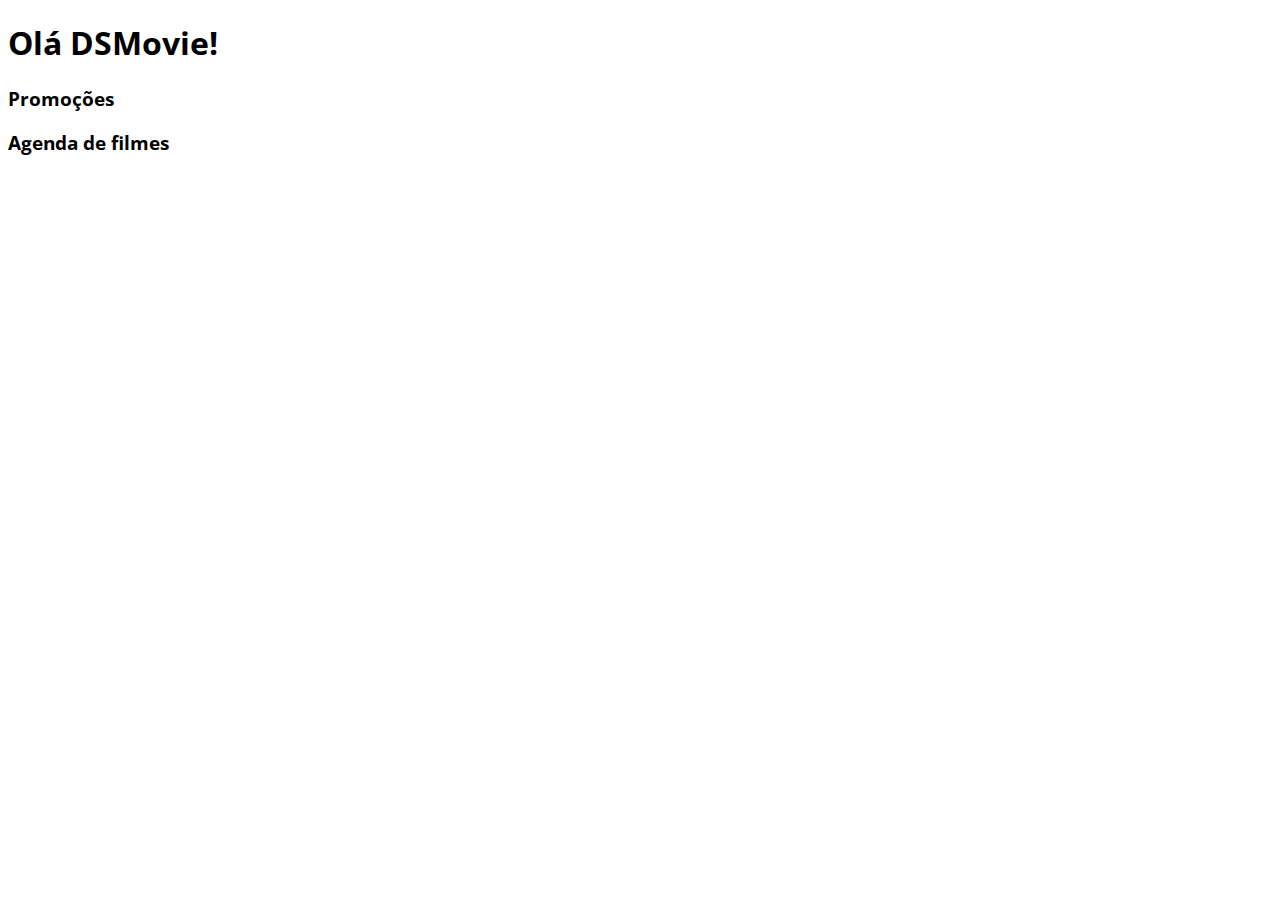
==== index.html @ 682304c0 "Google Fonts" ====
<!DOCTYPE html>
<html lang="en">
<head>
    <meta charset="UTF-8">
    <meta http-equiv="X-UA-Compatible" content="IE=edge">
    <meta name="viewport" content="width=device-width, initial-scale=1.0">
    <title>DSMovie</title>

    <link href="https://cdn.jsdelivr.net/npm/bootstrap@5.1.3/dist/css/bootstrap.min.css" rel="stylesheet" integrity="sha384-1BmE4kWBq78iYhFldvKuhfTAU6auU8tT94WrHftjDbrCEXSU1oBoqyl2QvZ6jIW3" crossorigin="anonymous">

    <link rel="stylesheet" href="css/styles.css">

</head>
<body>
    <h1>Olá DSMovie!</h1>
    <h3>Promoções</h3>
    <h3>Agenda de filmes</h3>
</body>
</html>
---- css/styles.css ----
@import url('https://fonts.googleapis.com/css2?family=Open+Sans:wght@300;400;700&display=swap');

*{
    font-family: 'Open Sans', sans-serif;
}
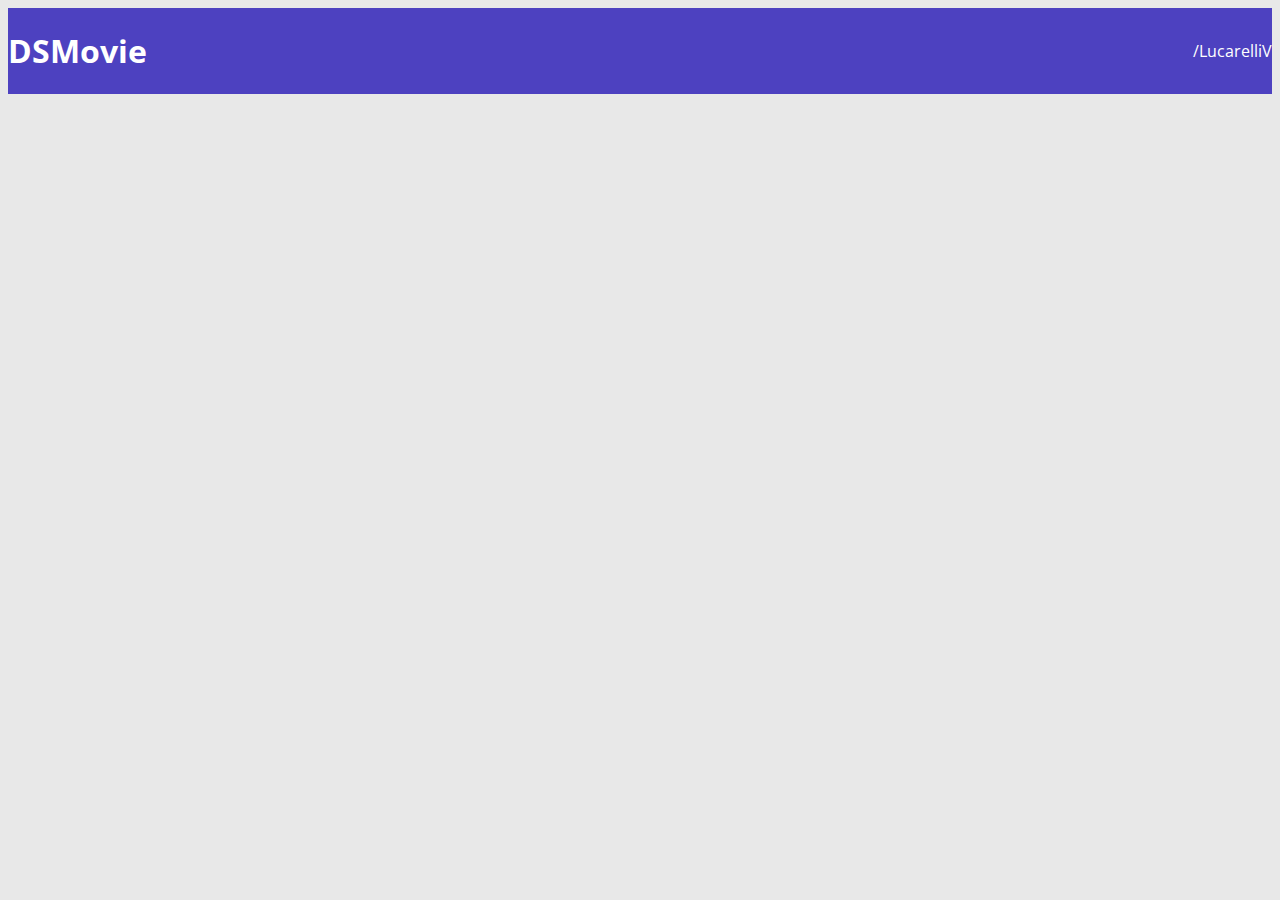
==== commit b7f5a0a2: "Barra superior PARTE 1" ====
--- a/index.html
+++ b/index.html
@@ -12,8 +12,12 @@
 
 </head>
 <body>
-    <h1>Olá DSMovie!</h1>
-    <h3>Promoções</h3>
-    <h3>Agenda de filmes</h3>
+    <header>
+       <nav class="container">
+           <h1>DSMovie</h1>
+           <a href="https://github.com/LucarelliV">/LucarelliV</a>
+       </nav>
+    </header>
+
 </body>
 </html>--- a/css/styles.css
+++ b/css/styles.css
@@ -1,5 +1,26 @@
 @import url('https://fonts.googleapis.com/css2?family=Open+Sans:wght@300;400;700&display=swap');
 
 *{
+    box-sizing: border-box;
     font-family: 'Open Sans', sans-serif;
 }
+
+html, body{
+    background-color: #e8e8e8;
+}
+
+header {
+    background-color: #4d41c0;
+    color: white;
+}
+
+nav{
+    display: flex;
+    align-items: center;
+    justify-content: space-between;
+}
+
+a, a:hover {
+    text-decoration: none;
+    color: unset;
+}
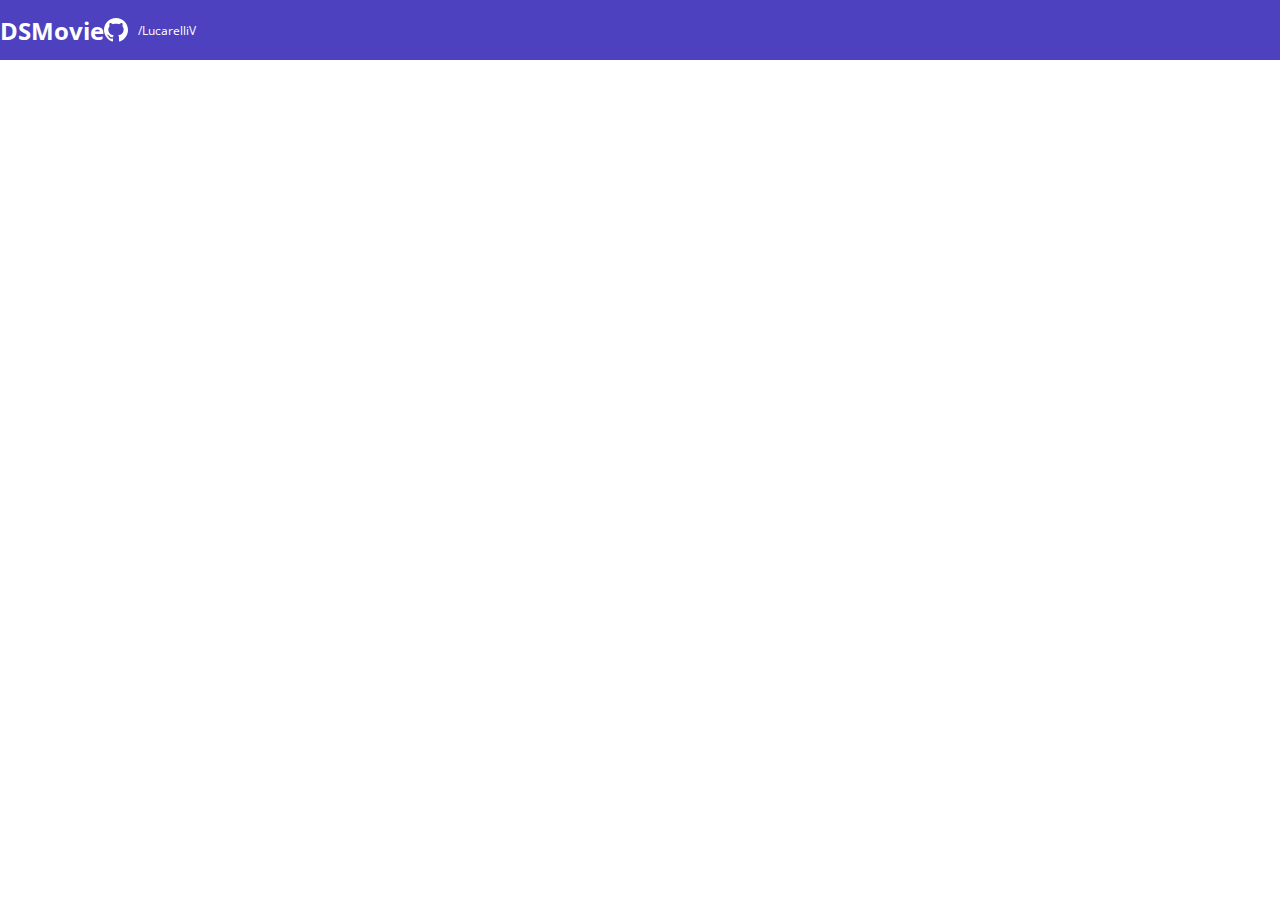
==== commit 9fcd6ffb: "Barra superior PARTE 2" ====
--- a/index.html
+++ b/index.html
@@ -1,23 +1,29 @@
 <!DOCTYPE html>
 <html lang="en">
+
 <head>
     <meta charset="UTF-8">
     <meta http-equiv="X-UA-Compatible" content="IE=edge">
     <meta name="viewport" content="width=device-width, initial-scale=1.0">
     <title>DSMovie</title>
 
-    <link href="https://cdn.jsdelivr.net/npm/bootstrap@5.1.3/dist/css/bootstrap.min.css" rel="stylesheet" integrity="sha384-1BmE4kWBq78iYhFldvKuhfTAU6auU8tT94WrHftjDbrCEXSU1oBoqyl2QvZ6jIW3" crossorigin="anonymous">
+    <link href="https://cdn.jsdelivr.net/npm/bootstrap@5.1.3/dist/css/bootstrap.min.css" rel="stylesheet"
+        integrity="sha384-1BmE4kWBq78iYhFldvKuhfTAU6auU8tT94WrHftjDbrCEXSU1oBoqyl2QvZ6jIW3" crossorigin="anonymous">
 
     <link rel="stylesheet" href="css/styles.css">
 
 </head>
+
 <body>
     <header>
-       <nav class="container">
-           <h1>DSMovie</h1>
-           <a href="https://github.com/LucarelliV">/LucarelliV</a>
-       </nav>
+        <nav class="container">
+            <h1>DSMovie</h1>
+            <div class="dsmovie-contact-container">
+                <img src="img/github.svg" alt="Github">
+                <a href="https://github.com/LucarelliV">/LucarelliV</a>
+            </div>
+        </nav>
     </header>
+</body>
 
-</body>
 </html>--- a/css/styles.css
+++ b/css/styles.css
@@ -1,17 +1,31 @@
 @import url('https://fonts.googleapis.com/css2?family=Open+Sans:wght@300;400;700&display=swap');
 
+:root {
+    --bg-gray: #e8e8e;
+    --color-primary: #4d41c0;
+    --white: #fff;
+}
+
 *{
+    margin: 0;
     box-sizing: border-box;
     font-family: 'Open Sans', sans-serif;
 }
 
+h1, h2, h3, h3, h5, h6 {
+    margin: 0;
+}
+
 html, body{
-    background-color: #e8e8e8;
+    background-color: var(--bg-gray);
 }
 
 header {
-    background-color: #4d41c0;
-    color: white;
+    background-color: var(--color-primary);
+    color: var(--white);
+    height: 60px;
+    display: flex;
+    align-items: center;
 }
 
 nav{
@@ -20,7 +34,26 @@
     justify-content: space-between;
 }
 
+nav h1 {
+    font-size: 24px;
+    font-weight: 700 ;
+}
+
+nav a{
+    font-size: 12px;
+    font-weight: 400;
+}
+
 a, a:hover {
     text-decoration: none;
     color: unset;
 }
+
+.dsmovie-contact-container{
+    display: flex;
+    align-items: center;
+}
+
+.dsmovie-contact-container img{
+    margin-right: 10px;
+}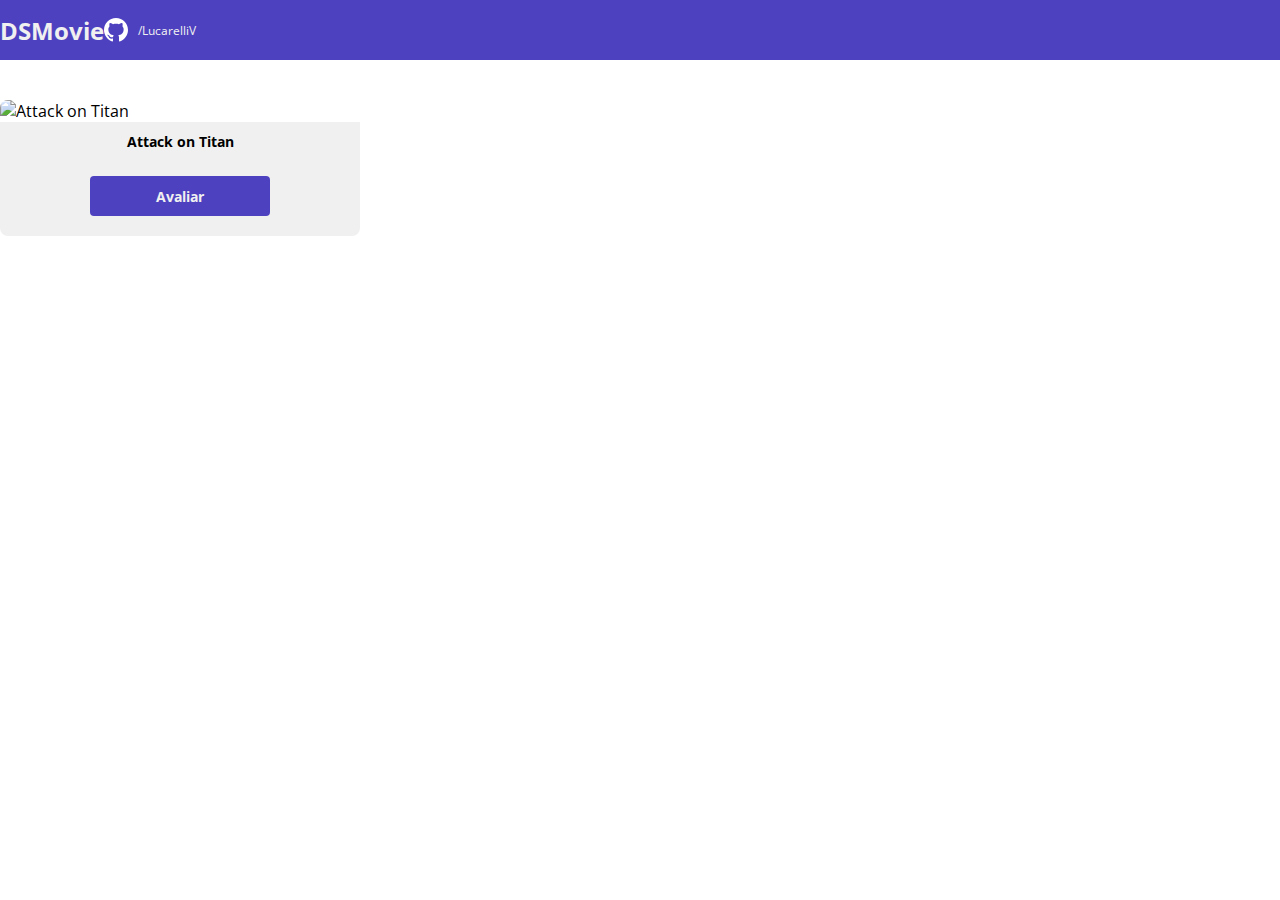
==== commit 2994a33e: "Card de filme" ====
--- a/index.html
+++ b/index.html
@@ -24,6 +24,22 @@
             </div>
         </nav>
     </header>
+
+    <main>
+        <section id="dsmovie-card-list" class="container">
+
+            <div class="dsmovie-card">
+                <img src="https://www.themoviedb.org/t/p/w220_and_h330_face/oLUJWN657dN4IqqT7IWkbTGv5TN.jpg" alt="Attack on Titan">
+                <div class="dsmovie-card-description">
+                    <h3>Attack on Titan</h3>
+                    <a class="dsmovie-btn" href="form.html">Avaliar</a>
+                </div>
+            </div>
+
+        </section>
+
+    </main>
+
 </body>
 
-</html>+</html>
--- a/css/styles.css
+++ b/css/styles.css
@@ -2,8 +2,9 @@
 
 :root {
     --bg-gray: #e8e8e;
+    --text-gray: #4a4a4a;
     --color-primary: #4d41c0;
-    --white: #fff;
+    --white: rgb(240, 240, 240);
 }
 
 *{
@@ -56,4 +57,45 @@
 
 .dsmovie-contact-container img{
     margin-right: 10px;
+}
+
+#dsmovie-card-list{
+    padding: 40px 0;
+}
+
+.dsmovie-card{
+    width: 360px;
+}
+
+.dsmovie-card img{
+    width: 100%;
+    border-radius: 8px 8px 0 0;
+}
+
+.dsmovie-card-description{
+    background-color: var(--white);
+    padding: 10px 0 20px 0;
+    display: flex;
+    flex-direction: column;
+    align-items: center;
+    border-radius: 0 0 8px 8px;
+} 
+
+.dsmovie-card-description h3{
+    font-size: 14px;
+    font-weight: 700;
+    margin-bottom: 25px;
+}
+
+.dsmovie-btn, .dsmovie-btn:hover{
+    width: 180px;
+    height: 40px;
+    background-color: var(--color-primary);
+    color: var(--white);
+    font-size: 14px;
+    font-weight: 700;
+    display: flex;
+    align-items: center;
+    justify-content: center;
+    border-radius: 4px;
 }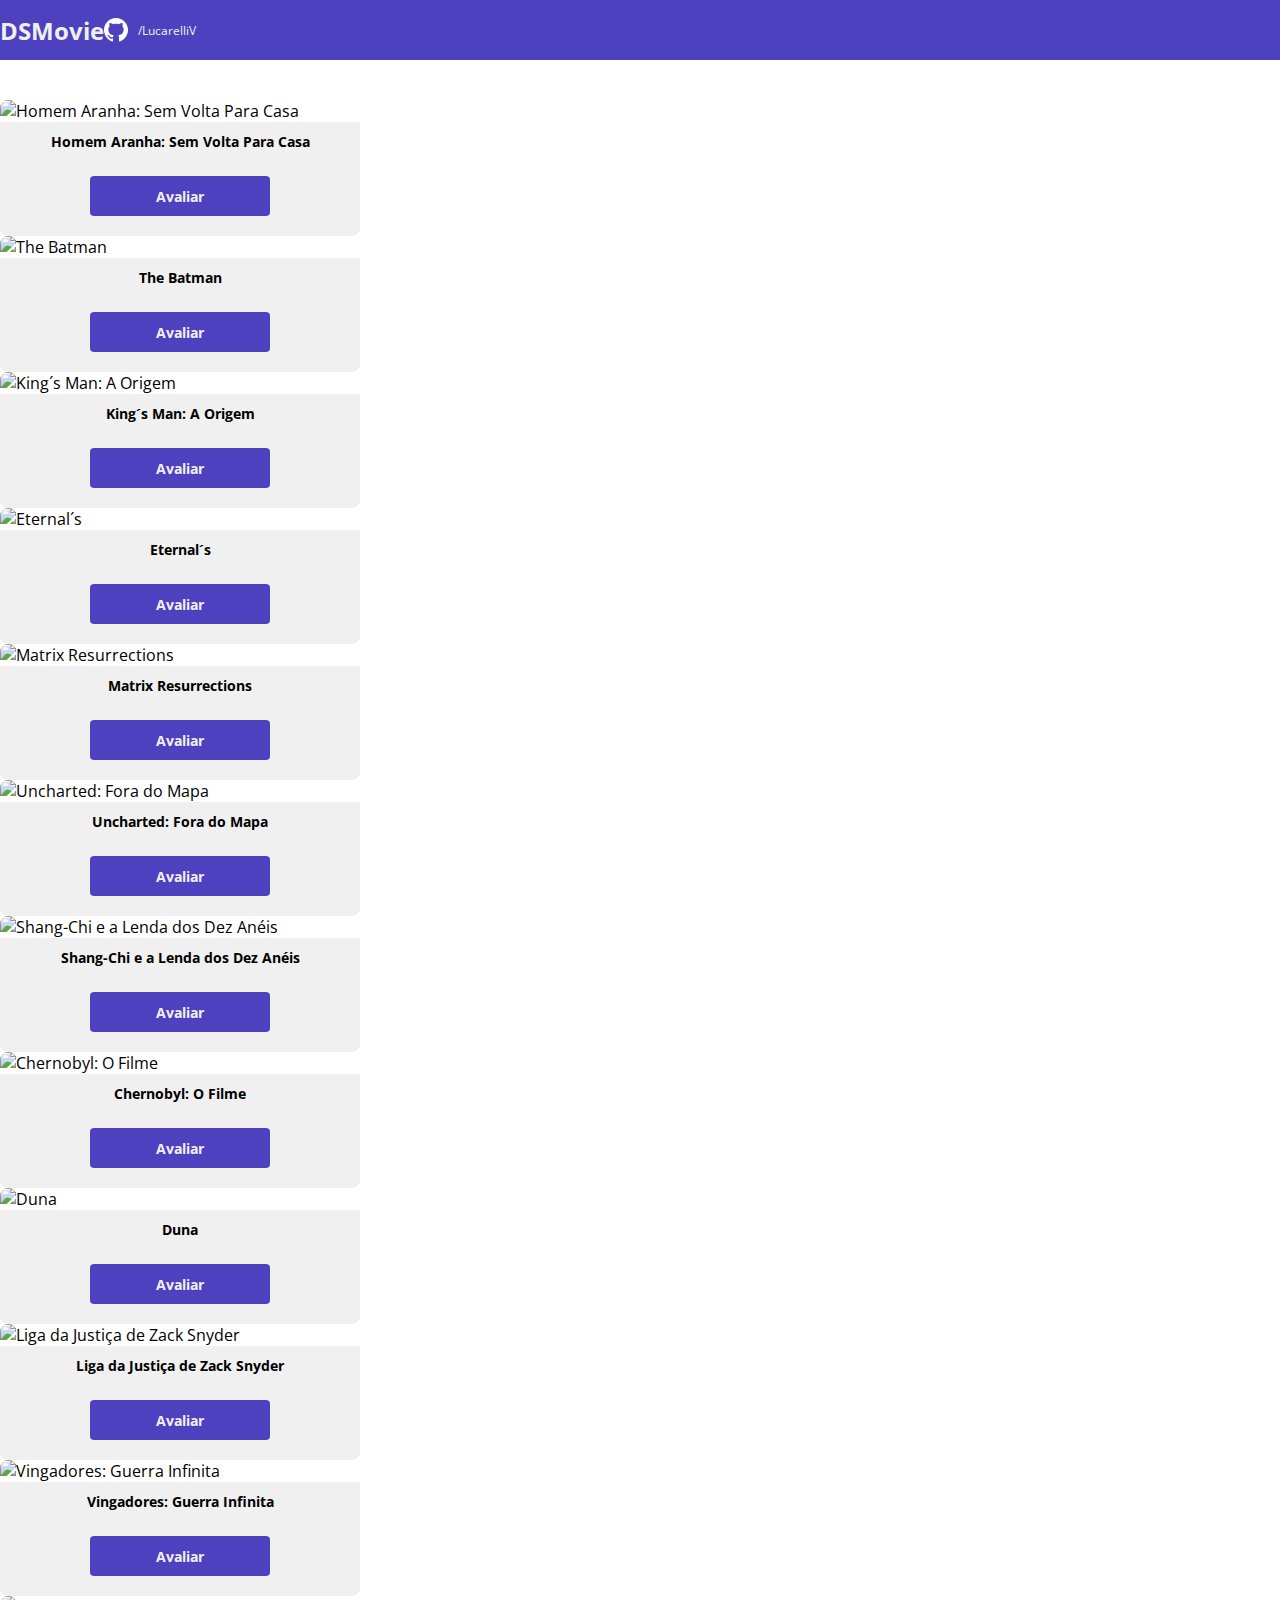
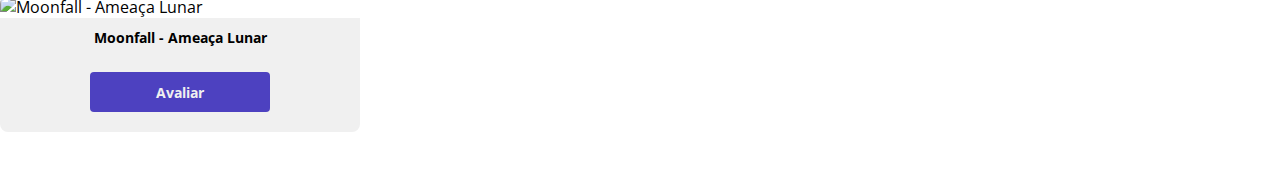
==== commit c795bd61: "Listagem de Cards" ====
--- a/index.html
+++ b/index.html
@@ -28,13 +28,142 @@
     <main>
         <section id="dsmovie-card-list" class="container">
 
-            <div class="dsmovie-card">
-                <img src="https://www.themoviedb.org/t/p/w220_and_h330_face/oLUJWN657dN4IqqT7IWkbTGv5TN.jpg" alt="Attack on Titan">
-                <div class="dsmovie-card-description">
-                    <h3>Attack on Titan</h3>
-                    <a class="dsmovie-btn" href="form.html">Avaliar</a>
+            <div class="row">
+
+                <div class="col-sm-6 col-lg-4 col-xl-3 mb-3">
+                    <div class="dsmovie-card">
+                        <img src="https://www.themoviedb.org/t/p/w300_and_h450_bestv2/fVzXp3NwovUlLe7fvoRynCmBPNc.jpg"
+                            alt="Homem Aranha: Sem Volta Para Casa">
+                        <div class="dsmovie-card-description">
+                            <h3>Homem Aranha: Sem Volta Para Casa</h3>
+                            <a class="dsmovie-btn" href="form.html">Avaliar</a>
+                        </div>
+                    </div>
+                </div>
+
+                <div class="col-sm-6 col-lg-4 col-xl-3 mb-3">
+                    <div class="dsmovie-card">
+                        <img src="https://www.themoviedb.org/t/p/w300_and_h450_bestv2/cKNxg77ll8caX3LulREep4C24Vx.jpg"
+                            alt="The Batman">
+                        <div class="dsmovie-card-description">
+                            <h3>The Batman</h3>
+                            <a class="dsmovie-btn" href="form.html">Avaliar</a>
+                        </div>
+                    </div>
+                </div>
+
+                <div class="col-sm-6 col-lg-4 col-xl-3 mb-3">
+                    <div class="dsmovie-card">
+                        <img src="https://www.themoviedb.org/t/p/w300_and_h450_bestv2/pVL9AyKKLfUwrYD6jhdsI15gBQ7.jpg"
+                            alt="King´s Man: A Origem">
+                        <div class="dsmovie-card-description">
+                            <h3>King´s Man: A Origem</h3>
+                            <a class="dsmovie-btn" href="form.html">Avaliar</a>
+                        </div>
+                    </div>
+                </div>
+
+                <div class="col-sm-6 col-lg-4 col-xl-3 mb-3">
+                    <div class="dsmovie-card">
+                        <img src="https://www.themoviedb.org/t/p/w300_and_h450_bestv2/mzezdUZEnpiUIlxpdyLO1R08Lqm.jpg"
+                            alt="Eternal´s">
+                        <div class="dsmovie-card-description">
+                            <h3>Eternal´s</h3>
+                            <a class="dsmovie-btn" href="form.html">Avaliar</a>
+                        </div>
+                    </div>
+                </div>
+
+                <div class="col-sm-6 col-lg-4 col-xl-3 mb-3">
+                    <div class="dsmovie-card">
+                        <img src="https://www.themoviedb.org/t/p/w300_and_h450_bestv2/9DT4WVqZqBEI9Kub18gZ3m1D89m.jpg"
+                            alt="Matrix Resurrections">
+                        <div class="dsmovie-card-description">
+                            <h3>Matrix Resurrections</h3>
+                            <a class="dsmovie-btn" href="form.html">Avaliar</a>
+                        </div>
+                    </div>
+                </div>
+
+                <div class="col-sm-6 col-lg-4 col-xl-3 mb-3">
+                    <div class="dsmovie-card">
+                        <img src="https://www.themoviedb.org/t/p/w300_and_h450_bestv2/tBrbDkZSiWbCEOpIV8GaDcPFDet.jpg"
+                            alt="Uncharted: Fora do Mapa">
+                        <div class="dsmovie-card-description">
+                            <h3>Uncharted: Fora do Mapa</h3>
+                            <a class="dsmovie-btn" href="form.html">Avaliar</a>
+                        </div>
+                    </div>
+                </div>
+
+                <div class="col-sm-6 col-lg-4 col-xl-3 mb-3">
+                    <div class="dsmovie-card">
+                        <img src="https://www.themoviedb.org/t/p/w300_and_h450_bestv2/ArrOBeio968bUuUOtEpKa1teIh4.jpg"
+                            alt="Shang-Chi e a Lenda dos Dez Anéis">
+                        <div class="dsmovie-card-description">
+                            <h3>Shang-Chi e a Lenda dos Dez Anéis</h3>
+                            <a class="dsmovie-btn" href="form.html">Avaliar</a>
+                        </div>
+                    </div>
+                </div>
+
+                <div class="col-sm-6 col-lg-4 col-xl-3 mb-3">
+                    <div class="dsmovie-card">
+                        <img src="https://www.themoviedb.org/t/p/w300_and_h450_bestv2/bnB2EkaY6HEdzwVkkH7dBHy6HmZ.jpg"
+                            alt="Chernobyl: O Filme">
+                        <div class="dsmovie-card-description">
+                            <h3>Chernobyl: O Filme</h3>
+                            <a class="dsmovie-btn" href="form.html">Avaliar</a>
+                        </div>
+                    </div>
+                </div>
+
+                <div class="col-sm-6 col-lg-4 col-xl-3 mb-3">
+                    <div class="dsmovie-card">
+                        <img src="https://www.themoviedb.org/t/p/w300_and_h450_bestv2/uzERcfV2rSHNhW5eViQiO9hNiA7.jpg"
+                            alt="Duna">
+                        <div class="dsmovie-card-description">
+                            <h3>Duna</h3>
+                            <a class="dsmovie-btn" href="form.html">Avaliar</a>
+                        </div>
+                    </div>
+                </div>
+
+                <div class="col-sm-6 col-lg-4 col-xl-3 mb-3">
+                    <div class="dsmovie-card">
+                        <img src="https://www.themoviedb.org/t/p/w300_and_h450_bestv2/ArWn6gCi61b3b3hclD2L0LOk66k.jpg"
+                            alt="Liga da Justiça de Zack Snyder">
+                        <div class="dsmovie-card-description">
+                            <h3>Liga da Justiça de Zack Snyder</h3>
+                            <a class="dsmovie-btn" href="form.html">Avaliar</a>
+                        </div>
+                    </div>
+                </div>
+
+                <div class="col-sm-6 col-lg-4 col-xl-3 mb-3">
+                    <div class="dsmovie-card">
+                        <img src="https://www.themoviedb.org/t/p/w300_and_h450_bestv2/89QTZmn34iwXYeCpVxhC9UrT8sX.jpg"
+                            alt="Vingadores: Guerra Infinita">
+                        <div class="dsmovie-card-description">
+                            <h3>Vingadores: Guerra Infinita</h3>
+                            <a class="dsmovie-btn" href="form.html">Avaliar</a>
+                        </div>
+                    </div>
+                </div>
+
+                <div class="col-sm-6 col-lg-4 col-xl-3 mb-3">
+                    <div class="dsmovie-card">
+                        <img src="https://www.themoviedb.org/t/p/w300_and_h450_bestv2/odVv1sqVs0KxBXiA8bhIBlPgalx.jpg"
+                            alt="Moonfall - Ameaça Lunar">
+                        <div class="dsmovie-card-description">
+                            <h3>Moonfall - Ameaça Lunar</h3>
+                            <a class="dsmovie-btn" href="form.html">Avaliar</a>
+                        </div>
+                    </div>
                 </div>
             </div>
+
+
 
         </section>
 
@@ -42,4 +171,4 @@
 
 </body>
 
-</html>
+</html>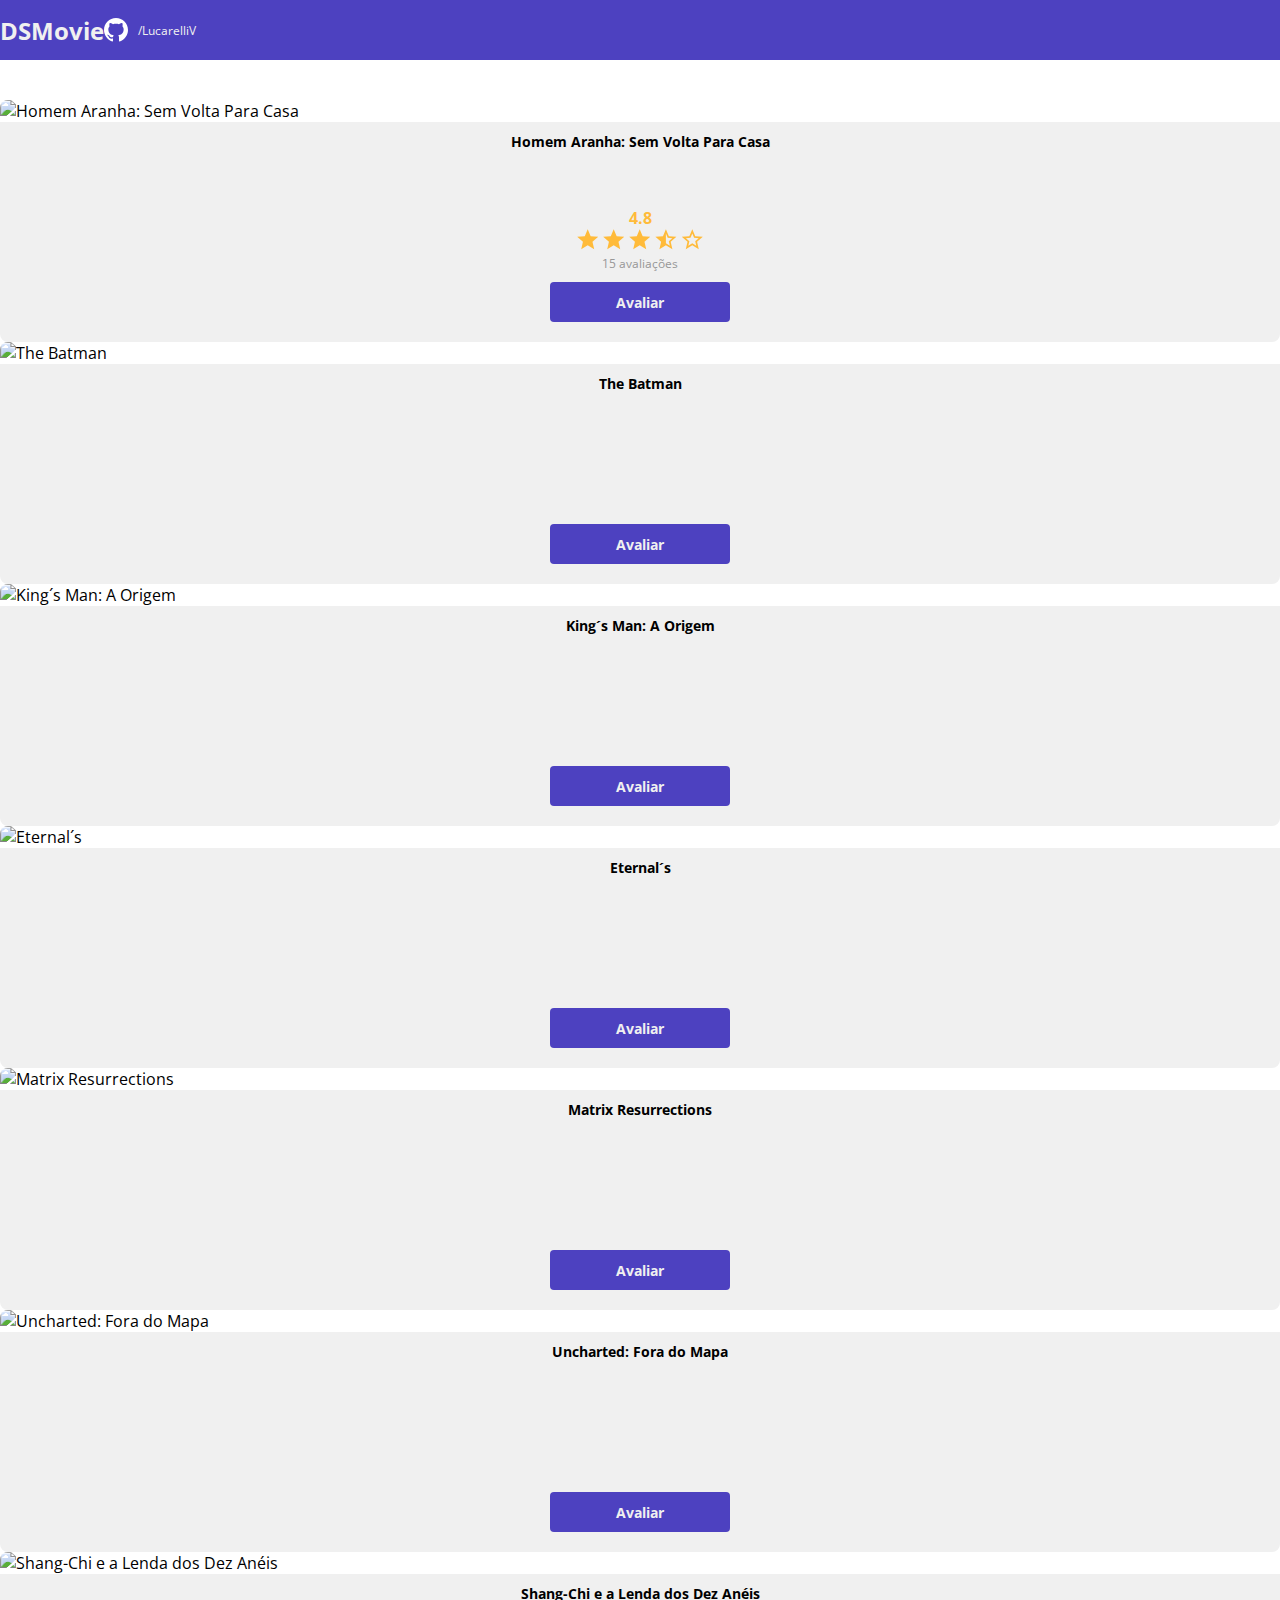
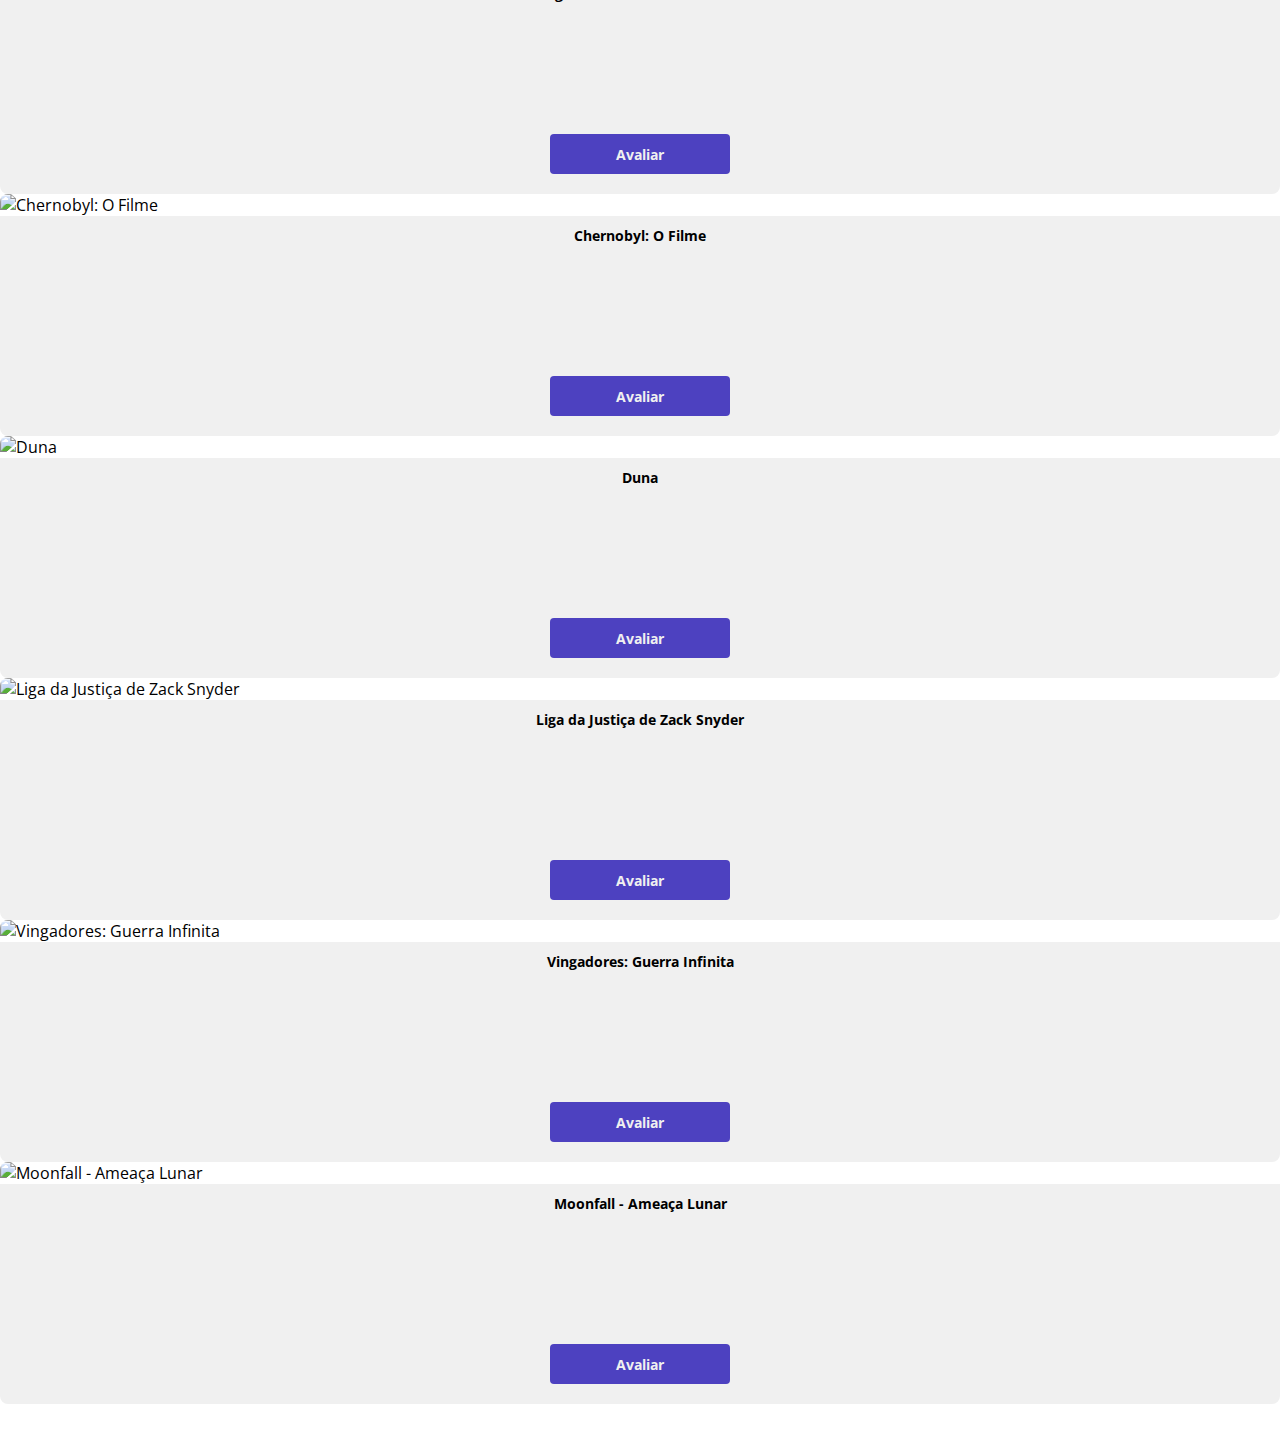
==== commit b286b303: "Avaliação com estrelas" ====
--- a/index.html
+++ b/index.html
@@ -36,7 +36,18 @@
                             alt="Homem Aranha: Sem Volta Para Casa">
                         <div class="dsmovie-card-description">
                             <h3>Homem Aranha: Sem Volta Para Casa</h3>
-                            <a class="dsmovie-btn" href="form.html">Avaliar</a>
+                            <div class="dsmovie-card-description-bottom">
+                                <h4>4.8</h4>
+                                <div>
+                                    <img src="img/star-full.svg" alt="Star">
+                                    <img src="img/star-full.svg" alt="Star">
+                                    <img src="img/star-full.svg" alt="Star">
+                                    <img src="img/star-half.svg" alt="Star">
+                                    <img src="img/star-empty.svg" alt="Star">
+                                </div>
+                                <p>15 avaliações</p>
+                                <a class="dsmovie-btn" href="form.html">Avaliar</a>
+                            </div>
                         </div>
                     </div>
                 </div>
--- a/css/styles.css
+++ b/css/styles.css
@@ -4,7 +4,10 @@
     --bg-gray: #e8e8e;
     --text-gray: #4a4a4a;
     --color-primary: #4d41c0;
-    --white: rgb(240, 240, 240);
+    --white: #f0f0f0;
+    --text-light-gray: #aaa;
+    --star-yellow: #ffbb3a;
+    --text-new-light: #989898
 }
 
 *{
@@ -64,7 +67,7 @@
 }
 
 .dsmovie-card{
-    width: 360px;
+    width: 100%;
 }
 
 .dsmovie-card img{
@@ -74,17 +77,42 @@
 
 .dsmovie-card-description{
     background-color: var(--white);
-    padding: 10px 0 20px 0;
+    padding: 10px 20px 20px 20px;
     display: flex;
     flex-direction: column;
     align-items: center;
+    justify-content: space-between;
     border-radius: 0 0 8px 8px;
+    height: 220px;
 } 
 
 .dsmovie-card-description h3{
     font-size: 14px;
     font-weight: 700;
     margin-bottom: 25px;
+}
+
+.dsmovie-card-description-bottom{
+    display: flex;
+    flex-direction: column;
+    align-items: center;
+}
+
+.dsmovie-card-description-bottom img{
+    width: 22px;
+}
+
+.dsmovie-card-description-bottom h4{
+    font-size: 16px;
+    font-weight: 700;
+    color: var(--star-yellow);
+}
+
+.dsmovie-card-description-bottom p{
+    font-size: 12px;
+    font-weight: 400;
+    color: var(--text-new-light);
+    margin-bottom: 10px;
 }
 
 .dsmovie-btn, .dsmovie-btn:hover{
@@ -98,4 +126,46 @@
     align-items: center;
     justify-content: center;
     border-radius: 4px;
+    border: 0;
+}
+
+.dsmovie-form-container{
+    padding: 40px 0;
+    max-width: 480px;
+}
+
+.dsmovie-form-description{
+    background-color: var(--white);
+    padding: 20px;
+    display: flex;
+    flex-direction: column;
+    align-items: center;
+    border-radius: 0 0 8px 8px;
+}
+
+.dsmovie-form{
+    width: 100%;
+}
+
+.dsmovie-form-description h3{
+    font-size: 13px;
+    font-weight: 700;
+    margin-bottom: 20px;
+}
+
+.dsmovie-form-group{
+    margin-bottom: 20px;
+}
+
+.dsmovie-form-group label{
+    font-size: 12px;
+    color: var(--text-light-gray);
+}
+
+.dsmovie-form-btn-container{
+    height: 100px;
+    display: flex;
+    flex-direction: column;
+    align-items: center;
+    justify-content: space-between;
 }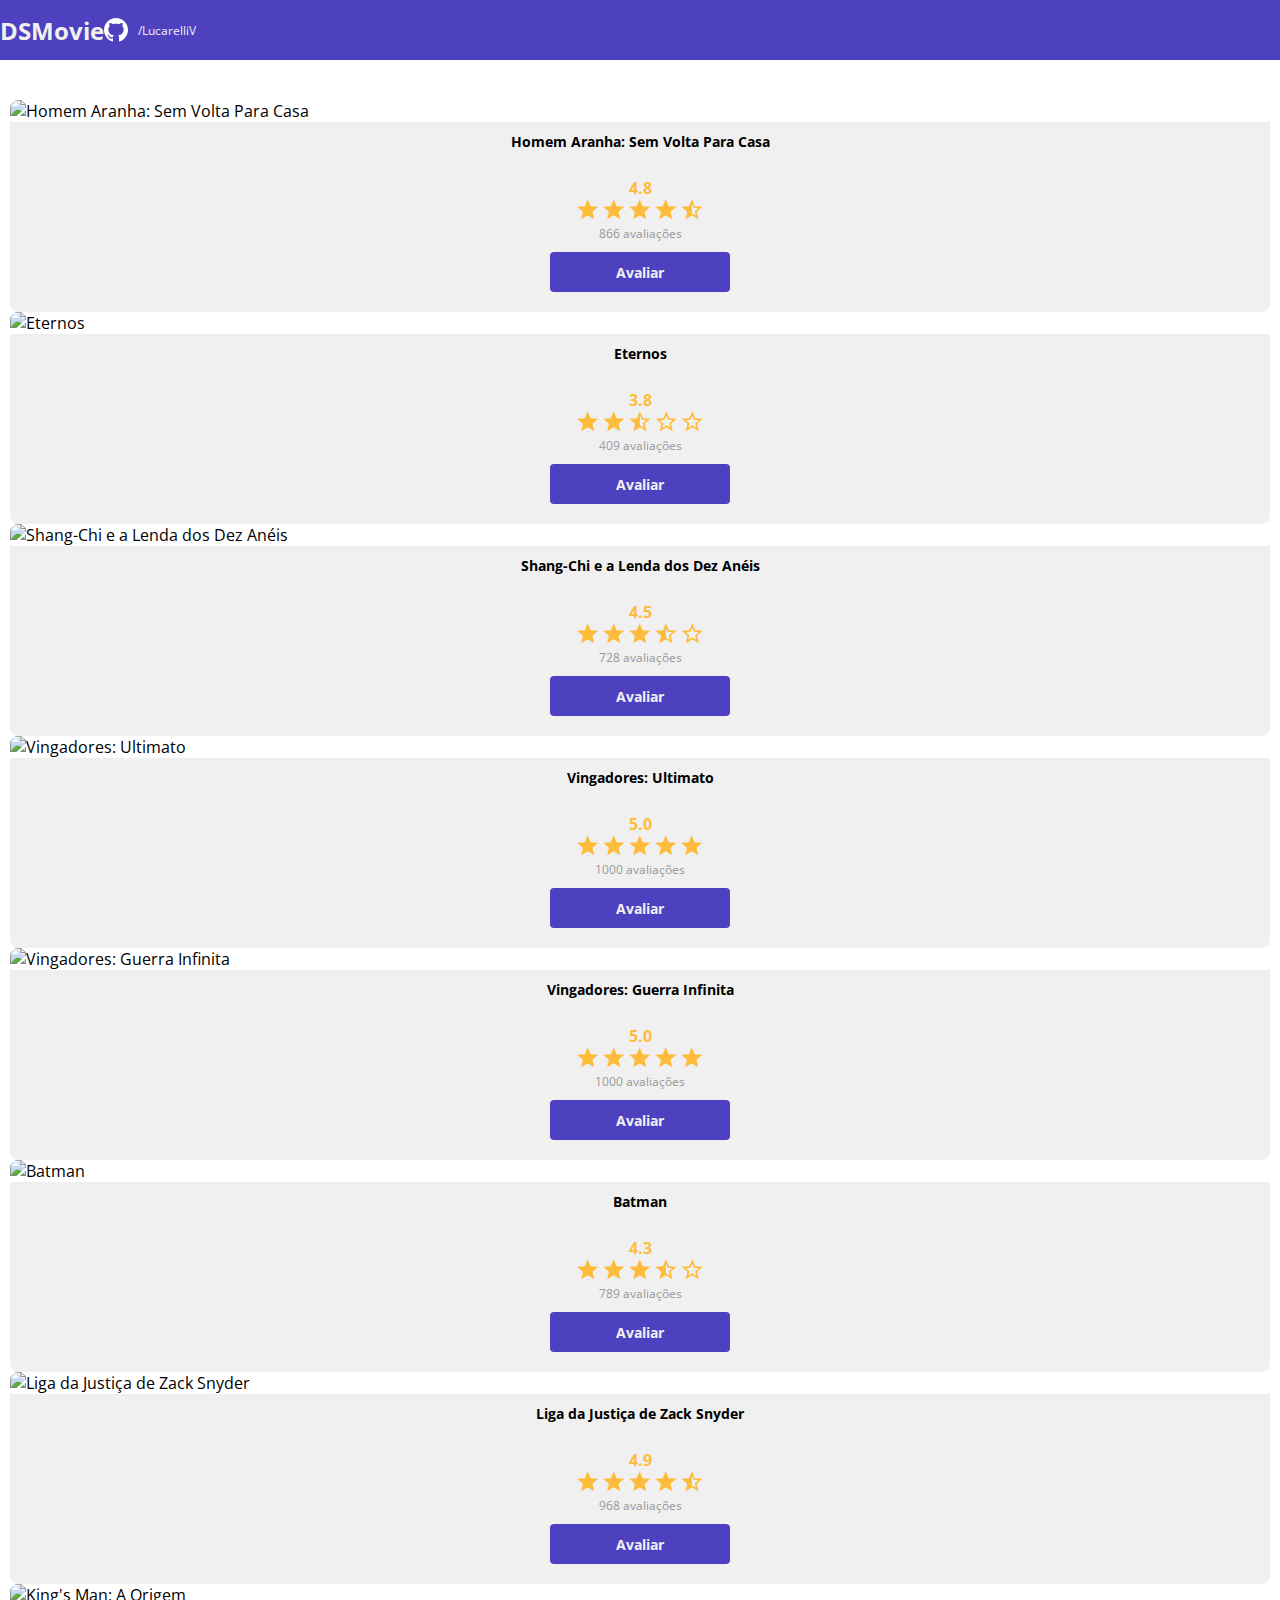
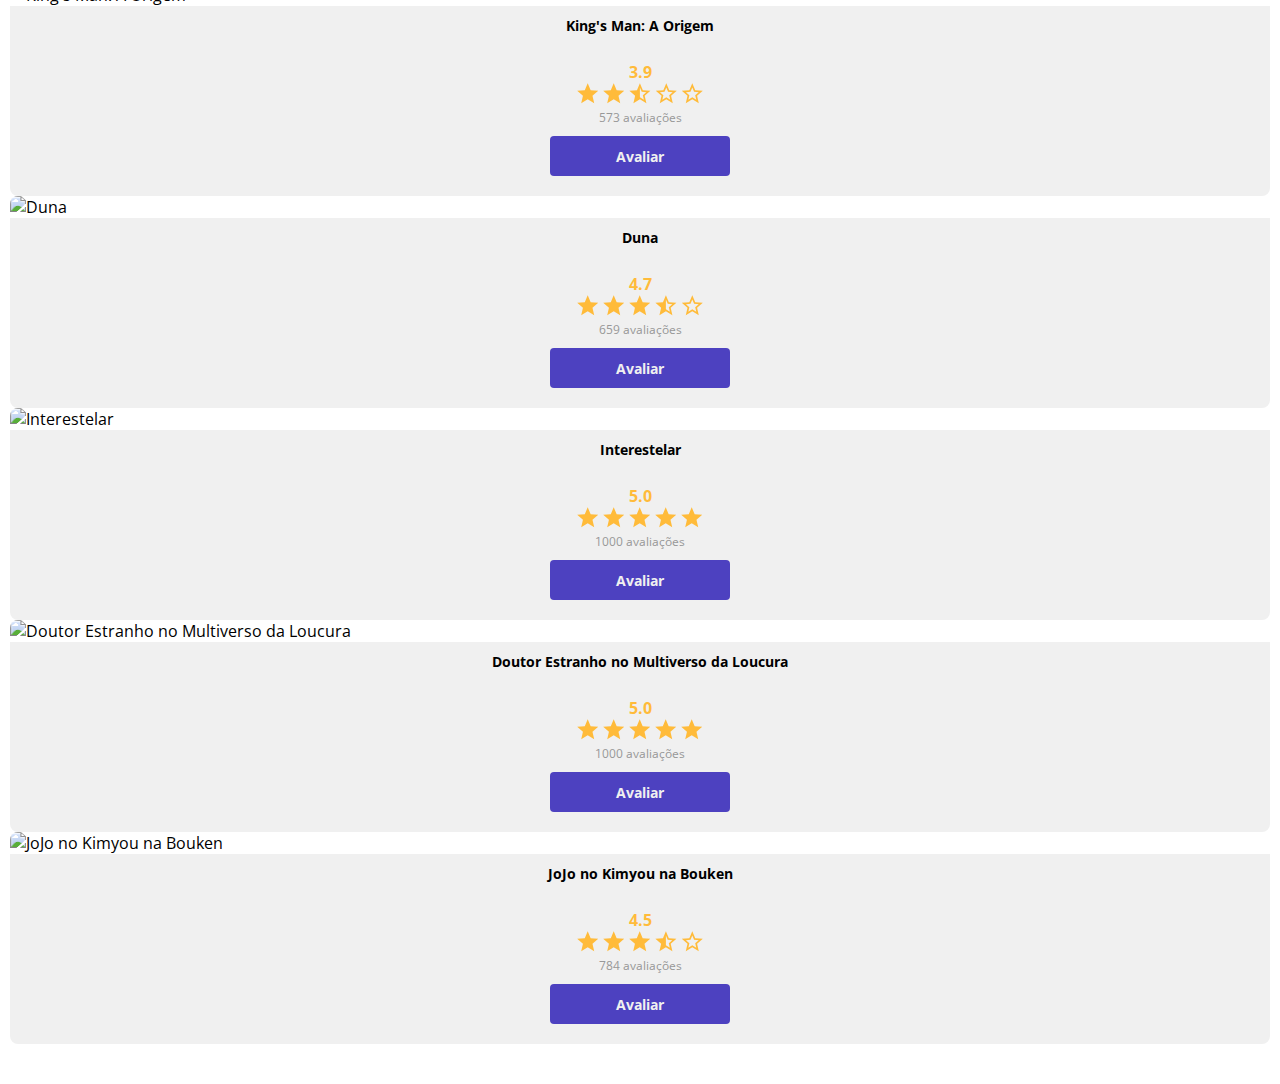
==== commit 30375372: "Polimento da listagem" ====
--- a/index.html
+++ b/index.html
@@ -42,34 +42,12 @@
                                     <img src="img/star-full.svg" alt="Star">
                                     <img src="img/star-full.svg" alt="Star">
                                     <img src="img/star-full.svg" alt="Star">
-                                    <img src="img/star-half.svg" alt="Star">
-                                    <img src="img/star-empty.svg" alt="Star">
-                                </div>
-                                <p>15 avaliações</p>
-                                <a class="dsmovie-btn" href="form.html">Avaliar</a>
-                            </div>
-                        </div>
-                    </div>
-                </div>
-
-                <div class="col-sm-6 col-lg-4 col-xl-3 mb-3">
-                    <div class="dsmovie-card">
-                        <img src="https://www.themoviedb.org/t/p/w300_and_h450_bestv2/cKNxg77ll8caX3LulREep4C24Vx.jpg"
-                            alt="The Batman">
-                        <div class="dsmovie-card-description">
-                            <h3>The Batman</h3>
-                            <a class="dsmovie-btn" href="form.html">Avaliar</a>
-                        </div>
-                    </div>
-                </div>
-
-                <div class="col-sm-6 col-lg-4 col-xl-3 mb-3">
-                    <div class="dsmovie-card">
-                        <img src="https://www.themoviedb.org/t/p/w300_and_h450_bestv2/pVL9AyKKLfUwrYD6jhdsI15gBQ7.jpg"
-                            alt="King´s Man: A Origem">
-                        <div class="dsmovie-card-description">
-                            <h3>King´s Man: A Origem</h3>
-                            <a class="dsmovie-btn" href="form.html">Avaliar</a>
+                                    <img src="img/star-full.svg" alt="Star">
+                                    <img src="img/star-half.svg" alt="Star">
+                                </div>
+                                <p>866 avaliações</p>
+                                <a class="dsmovie-btn" href="form.html">Avaliar</a>
+                            </div>
                         </div>
                     </div>
                 </div>
@@ -77,32 +55,21 @@
                 <div class="col-sm-6 col-lg-4 col-xl-3 mb-3">
                     <div class="dsmovie-card">
                         <img src="https://www.themoviedb.org/t/p/w300_and_h450_bestv2/mzezdUZEnpiUIlxpdyLO1R08Lqm.jpg"
-                            alt="Eternal´s">
-                        <div class="dsmovie-card-description">
-                            <h3>Eternal´s</h3>
-                            <a class="dsmovie-btn" href="form.html">Avaliar</a>
-                        </div>
-                    </div>
-                </div>
-
-                <div class="col-sm-6 col-lg-4 col-xl-3 mb-3">
-                    <div class="dsmovie-card">
-                        <img src="https://www.themoviedb.org/t/p/w300_and_h450_bestv2/9DT4WVqZqBEI9Kub18gZ3m1D89m.jpg"
-                            alt="Matrix Resurrections">
-                        <div class="dsmovie-card-description">
-                            <h3>Matrix Resurrections</h3>
-                            <a class="dsmovie-btn" href="form.html">Avaliar</a>
-                        </div>
-                    </div>
-                </div>
-
-                <div class="col-sm-6 col-lg-4 col-xl-3 mb-3">
-                    <div class="dsmovie-card">
-                        <img src="https://www.themoviedb.org/t/p/w300_and_h450_bestv2/tBrbDkZSiWbCEOpIV8GaDcPFDet.jpg"
-                            alt="Uncharted: Fora do Mapa">
-                        <div class="dsmovie-card-description">
-                            <h3>Uncharted: Fora do Mapa</h3>
-                            <a class="dsmovie-btn" href="form.html">Avaliar</a>
+                            alt="Eternos">
+                        <div class="dsmovie-card-description">
+                            <h3>Eternos</h3>
+                            <div class="dsmovie-card-description-bottom">
+                                <h4>3.8</h4>
+                                <div>
+                                    <img src="img/star-full.svg" alt="Star">
+                                    <img src="img/star-full.svg" alt="Star">
+                                    <img src="img/star-half.svg" alt="Star">
+                                    <img src="img/star-empty.svg" alt="Star">
+                                    <img src="img/star-empty.svg" alt="Star">
+                                </div>
+                                <p>409 avaliações</p>
+                                <a class="dsmovie-btn" href="form.html">Avaliar</a>
+                            </div>
                         </div>
                     </div>
                 </div>
@@ -113,18 +80,128 @@
                             alt="Shang-Chi e a Lenda dos Dez Anéis">
                         <div class="dsmovie-card-description">
                             <h3>Shang-Chi e a Lenda dos Dez Anéis</h3>
-                            <a class="dsmovie-btn" href="form.html">Avaliar</a>
-                        </div>
-                    </div>
-                </div>
-
-                <div class="col-sm-6 col-lg-4 col-xl-3 mb-3">
-                    <div class="dsmovie-card">
-                        <img src="https://www.themoviedb.org/t/p/w300_and_h450_bestv2/bnB2EkaY6HEdzwVkkH7dBHy6HmZ.jpg"
-                            alt="Chernobyl: O Filme">
-                        <div class="dsmovie-card-description">
-                            <h3>Chernobyl: O Filme</h3>
-                            <a class="dsmovie-btn" href="form.html">Avaliar</a>
+                            <div class="dsmovie-card-description-bottom">
+                                <h4>4.5</h4>
+                                <div>
+                                    <img src="img/star-full.svg" alt="Star">
+                                    <img src="img/star-full.svg" alt="Star">
+                                    <img src="img/star-full.svg" alt="Star">
+                                    <img src="img/star-half.svg" alt="Star">
+                                    <img src="img/star-empty.svg" alt="Star">
+                                </div>
+                                <p>728 avaliações</p>
+                                <a class="dsmovie-btn" href="form.html">Avaliar</a>
+                            </div>
+                        </div>
+                    </div>
+                </div>
+
+                <div class="col-sm-6 col-lg-4 col-xl-3 mb-3">
+                    <div class="dsmovie-card">
+                        <img src="https://www.themoviedb.org/t/p/w300_and_h450_bestv2/q6725aR8Zs4IwGMXzZT8aC8lh41.jpg"
+                            alt="Vingadores: Ultimato">
+                        <div class="dsmovie-card-description">
+                            <h3>Vingadores: Ultimato</h3>
+                            <div class="dsmovie-card-description-bottom">
+                                <h4>5.0</h4>
+                                <div>
+                                    <img src="img/star-full.svg" alt="Star">
+                                    <img src="img/star-full.svg" alt="Star">
+                                    <img src="img/star-full.svg" alt="Star">
+                                    <img src="img/star-full.svg" alt="Star">
+                                    <img src="img/star-full.svg" alt="Star">
+                                </div>
+                                <p>1000 avaliações</p>
+                                <a class="dsmovie-btn" href="form.html">Avaliar</a>
+                            </div>
+                        </div>
+                    </div>
+                </div>
+
+                <div class="col-sm-6 col-lg-4 col-xl-3 mb-3">
+                    <div class="dsmovie-card">
+                        <img src="https://www.themoviedb.org/t/p/w300_and_h450_bestv2/89QTZmn34iwXYeCpVxhC9UrT8sX.jpg"
+                            alt="Vingadores: Guerra Infinita">
+                        <div class="dsmovie-card-description">
+                            <h3>Vingadores: Guerra Infinita</h3>
+                            <div class="dsmovie-card-description-bottom">
+                                <h4>5.0</h4>
+                                <div>
+                                    <img src="img/star-full.svg" alt="Star">
+                                    <img src="img/star-full.svg" alt="Star">
+                                    <img src="img/star-full.svg" alt="Star">
+                                    <img src="img/star-full.svg" alt="Star">
+                                    <img src="img/star-full.svg" alt="Star">
+                                </div>
+                                <p>1000 avaliações</p>
+                                <a class="dsmovie-btn" href="form.html">Avaliar</a>
+                            </div>
+                        </div>
+                    </div>
+                </div>
+
+                <div class="col-sm-6 col-lg-4 col-xl-3 mb-3">
+                    <div class="dsmovie-card">
+                        <img src="https://www.themoviedb.org/t/p/w300_and_h450_bestv2/cKNxg77ll8caX3LulREep4C24Vx.jpg"
+                            alt="Batman">
+                        <div class="dsmovie-card-description">
+                            <h3>Batman</h3>
+                            <div class="dsmovie-card-description-bottom">
+                                <h4>4.3</h4>
+                                <div>
+                                    <img src="img/star-full.svg" alt="Star">
+                                    <img src="img/star-full.svg" alt="Star">
+                                    <img src="img/star-full.svg" alt="Star">
+                                    <img src="img/star-half.svg" alt="Star">
+                                    <img src="img/star-empty.svg" alt="Star">
+                                </div>
+                                <p>789 avaliações</p>
+                                <a class="dsmovie-btn" href="form.html">Avaliar</a>
+                            </div>
+                        </div>
+                    </div>
+                </div>
+
+                <div class="col-sm-6 col-lg-4 col-xl-3 mb-3">
+                    <div class="dsmovie-card">
+                        <img src="https://www.themoviedb.org/t/p/w300_and_h450_bestv2/ArWn6gCi61b3b3hclD2L0LOk66k.jpg"
+                            alt="Liga da Justiça de Zack Snyder">
+                        <div class="dsmovie-card-description">
+                            <h3>Liga da Justiça de Zack Snyder</h3>
+                            <div class="dsmovie-card-description-bottom">
+                                <h4>4.9</h4>
+                                <div>
+                                    <img src="img/star-full.svg" alt="Star">
+                                    <img src="img/star-full.svg" alt="Star">
+                                    <img src="img/star-full.svg" alt="Star">
+                                    <img src="img/star-full.svg" alt="Star">
+                                    <img src="img/star-half.svg" alt="Star">
+                                </div>
+                                <p>968 avaliações</p>
+                                <a class="dsmovie-btn" href="form.html">Avaliar</a>
+                            </div>
+                        </div>
+                    </div>
+                </div>
+
+                <div class="col-sm-6 col-lg-4 col-xl-3 mb-3">
+                    <div class="dsmovie-card">
+                        <img src="https://www.themoviedb.org/t/p/w300_and_h450_bestv2/pVL9AyKKLfUwrYD6jhdsI15gBQ7.jpg"
+                            alt="King's Man: A Origem">
+                        <div class="dsmovie-card-description">
+                            <h3>King's Man: A Origem</h3>
+                            <div class="dsmovie-card-description-bottom">
+                                <h4>3.9</h4>
+                                <div>
+                                    <img src="img/star-full.svg" alt="Star">
+                                    <img src="img/star-full.svg" alt="Star">
+                                    <img src="img/star-half.svg" alt="Star">
+                                    <img src="img/star-empty.svg" alt="Star">
+                                    <img src="img/star-empty.svg" alt="Star">
+                                </div>
+                                <p>573 avaliações</p>
+                                <a class="dsmovie-btn" href="form.html">Avaliar</a>
+                            </div>
                         </div>
                     </div>
                 </div>
@@ -135,43 +212,89 @@
                             alt="Duna">
                         <div class="dsmovie-card-description">
                             <h3>Duna</h3>
-                            <a class="dsmovie-btn" href="form.html">Avaliar</a>
-                        </div>
-                    </div>
-                </div>
-
-                <div class="col-sm-6 col-lg-4 col-xl-3 mb-3">
-                    <div class="dsmovie-card">
-                        <img src="https://www.themoviedb.org/t/p/w300_and_h450_bestv2/ArWn6gCi61b3b3hclD2L0LOk66k.jpg"
-                            alt="Liga da Justiça de Zack Snyder">
-                        <div class="dsmovie-card-description">
-                            <h3>Liga da Justiça de Zack Snyder</h3>
-                            <a class="dsmovie-btn" href="form.html">Avaliar</a>
-                        </div>
-                    </div>
-                </div>
-
-                <div class="col-sm-6 col-lg-4 col-xl-3 mb-3">
-                    <div class="dsmovie-card">
-                        <img src="https://www.themoviedb.org/t/p/w300_and_h450_bestv2/89QTZmn34iwXYeCpVxhC9UrT8sX.jpg"
-                            alt="Vingadores: Guerra Infinita">
-                        <div class="dsmovie-card-description">
-                            <h3>Vingadores: Guerra Infinita</h3>
-                            <a class="dsmovie-btn" href="form.html">Avaliar</a>
-                        </div>
-                    </div>
-                </div>
-
-                <div class="col-sm-6 col-lg-4 col-xl-3 mb-3">
-                    <div class="dsmovie-card">
-                        <img src="https://www.themoviedb.org/t/p/w300_and_h450_bestv2/odVv1sqVs0KxBXiA8bhIBlPgalx.jpg"
-                            alt="Moonfall - Ameaça Lunar">
-                        <div class="dsmovie-card-description">
-                            <h3>Moonfall - Ameaça Lunar</h3>
-                            <a class="dsmovie-btn" href="form.html">Avaliar</a>
-                        </div>
-                    </div>
-                </div>
+                            <div class="dsmovie-card-description-bottom">
+                                <h4>4.7</h4>
+                                <div>
+                                    <img src="img/star-full.svg" alt="Star">
+                                    <img src="img/star-full.svg" alt="Star">
+                                    <img src="img/star-full.svg" alt="Star">
+                                    <img src="img/star-half.svg" alt="Star">
+                                    <img src="img/star-empty.svg" alt="Star">
+                                </div>
+                                <p>659 avaliações</p>
+                                <a class="dsmovie-btn" href="form.html">Avaliar</a>
+                            </div>
+                        </div>
+                    </div>
+                </div>
+
+                <div class="col-sm-6 col-lg-4 col-xl-3 mb-3">
+                    <div class="dsmovie-card">
+                        <img src="https://www.themoviedb.org/t/p/w300_and_h450_bestv2/nCbkOyOMTEwlEV0LtCOvCnwEONA.jpg"
+                            alt="Interestelar">
+                        <div class="dsmovie-card-description">
+                            <h3>Interestelar</h3>
+                            <div class="dsmovie-card-description-bottom">
+                                <h4>5.0</h4>
+                                <div>
+                                    <img src="img/star-full.svg" alt="Star">
+                                    <img src="img/star-full.svg" alt="Star">
+                                    <img src="img/star-full.svg" alt="Star">
+                                    <img src="img/star-full.svg" alt="Star">
+                                    <img src="img/star-full.svg" alt="Star">
+                                </div>
+                                <p>1000 avaliações</p>
+                                <a class="dsmovie-btn" href="form.html">Avaliar</a>
+                            </div>
+                        </div>
+                    </div>
+                </div>
+
+                <div class="col-sm-6 col-lg-4 col-xl-3 mb-3">
+                    <div class="dsmovie-card">
+                        <img src="https://www.themoviedb.org/t/p/w300_and_h450_bestv2/hq2igFqb31fDqGotz8ZuUfwKgn8.jpg"
+                            alt="Doutor Estranho no Multiverso da Loucura">
+                        <div class="dsmovie-card-description">
+                            <h3>Doutor Estranho no Multiverso da Loucura</h3>
+                            <div class="dsmovie-card-description-bottom">
+                                <h4>5.0</h4>
+                                <div>
+                                    <img src="img/star-full.svg" alt="Star">
+                                    <img src="img/star-full.svg" alt="Star">
+                                    <img src="img/star-full.svg" alt="Star">
+                                    <img src="img/star-full.svg" alt="Star">
+                                    <img src="img/star-full.svg" alt="Star">
+                                </div>
+                                <p>1000 avaliações</p>
+                                <a class="dsmovie-btn" href="form.html">Avaliar</a>
+                            </div>
+                        </div>
+                    </div>
+                </div>
+
+                <div class="col-sm-6 col-lg-4 col-xl-3 mb-3">
+                    <div class="dsmovie-card">
+                        <img src="https://www.themoviedb.org/t/p/w300_and_h450_bestv2/oSH24anb0NVDe1jb12u5ITZa7V8.jpg"
+                            alt="JoJo no Kimyou na Bouken">
+                        <div class="dsmovie-card-description">
+                            <h3>JoJo no Kimyou na Bouken</h3>
+                            <div class="dsmovie-card-description-bottom">
+                                <h4>4.5</h4>
+                                <div>
+                                    <img src="img/star-full.svg" alt="Star">
+                                    <img src="img/star-full.svg" alt="Star">
+                                    <img src="img/star-full.svg" alt="Star">
+                                    <img src="img/star-half.svg" alt="Star">
+                                    <img src="img/star-empty.svg" alt="Star">
+                                </div>
+                                <p>784 avaliações</p>
+                                <a class="dsmovie-btn" href="form.html">Avaliar</a>
+                            </div>
+                        </div>
+                    </div>
+                </div>
+
+                
             </div>
 
 
--- a/css/styles.css
+++ b/css/styles.css
@@ -63,7 +63,7 @@
 }
 
 #dsmovie-card-list{
-    padding: 40px 0;
+    padding: 40px 10px;
 }
 
 .dsmovie-card{
@@ -83,13 +83,13 @@
     align-items: center;
     justify-content: space-between;
     border-radius: 0 0 8px 8px;
-    height: 220px;
+    height: 190px;
 } 
 
 .dsmovie-card-description h3{
     font-size: 14px;
     font-weight: 700;
-    margin-bottom: 25px;
+    margin-bottom: 10px;
 }
 
 .dsmovie-card-description-bottom{
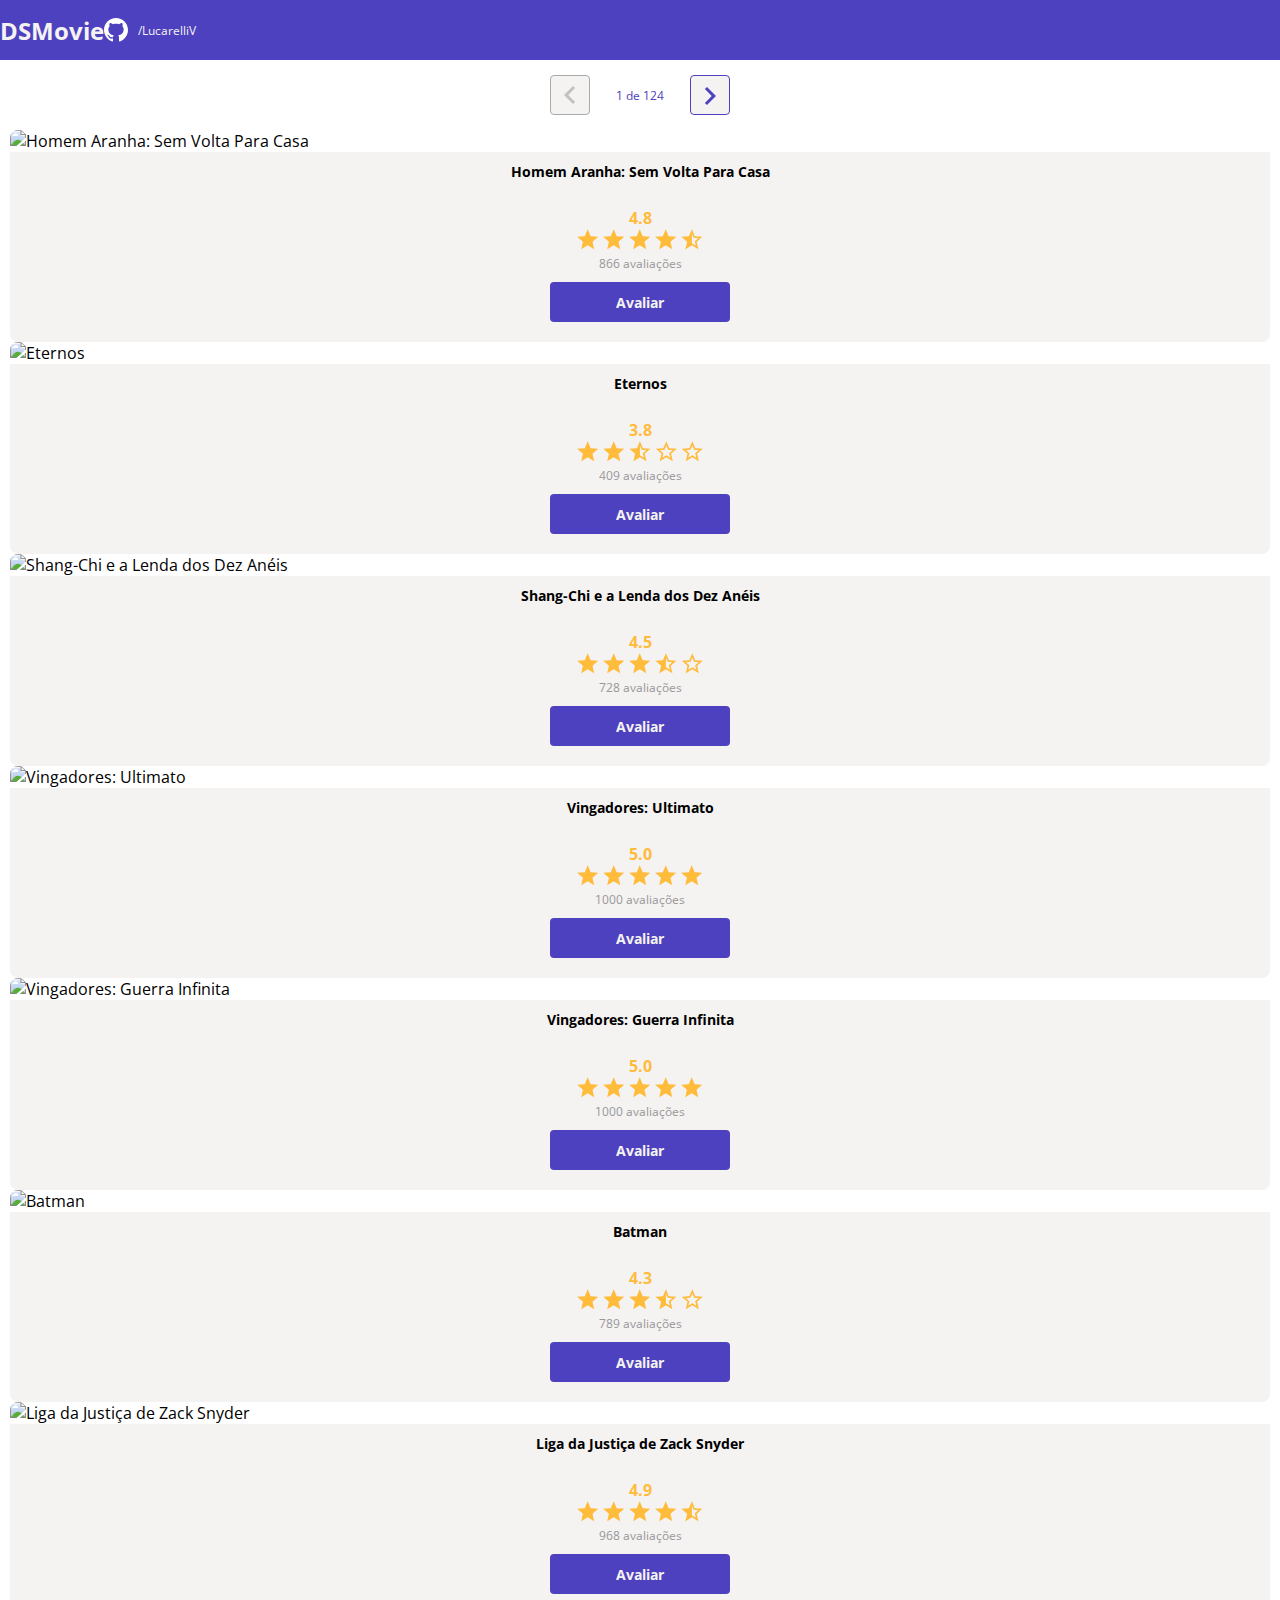
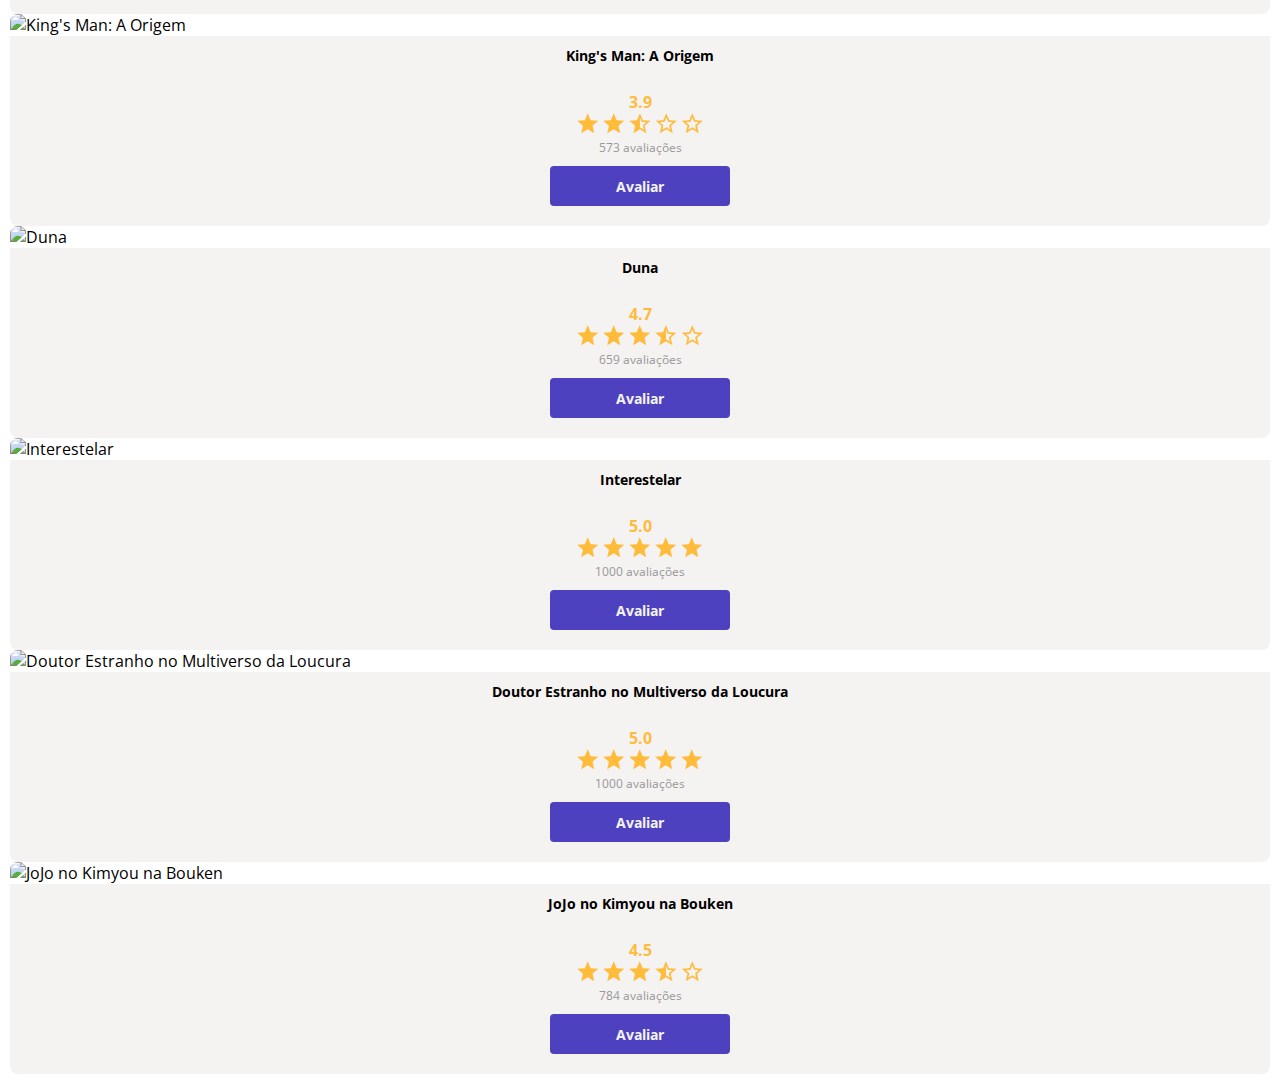
==== commit f3ad5b92: "Componente de paginação" ====
--- a/index.html
+++ b/index.html
@@ -28,6 +28,19 @@
     <main>
         <section id="dsmovie-card-list" class="container">
 
+            <div class="dsmovie-pagination-container">
+                <div class="dsmovie-pagination-box">
+                    <button disabled>
+                        <img src="img/arrow.svg" alt="Voltar">
+                    </button>
+                    <p>1 de 124</p>
+                    <button>
+                        <img class="dsmovie-flip-horizontal" src="img/arrow.svg" alt="Próxima">
+                    </button>
+
+                </div>
+            </div>
+
             <div class="row">
 
                 <div class="col-sm-6 col-lg-4 col-xl-3 mb-3">
--- a/css/styles.css
+++ b/css/styles.css
@@ -4,7 +4,7 @@
     --bg-gray: #e8e8e;
     --text-gray: #4a4a4a;
     --color-primary: #4d41c0;
-    --white: #f0f0f0;
+    --white: #f5f2f2;
     --text-light-gray: #aaa;
     --star-yellow: #ffbb3a;
     --text-new-light: #989898
@@ -63,7 +63,7 @@
 }
 
 #dsmovie-card-list{
-    padding: 40px 10px;
+    padding: 0 10px;
 }
 
 .dsmovie-card{
@@ -168,4 +168,51 @@
     flex-direction: column;
     align-items: center;
     justify-content: space-between;
+}
+
+.dsmovie-pagination-container{
+    padding: 15px 0;
+    display: flex;
+    justify-content: center;
+}
+
+.dsmovie-pagination-box{
+    width: 180px;
+    display: flex;
+    justify-content: space-between;
+    align-items: center;
+}
+
+.dsmovie-pagination-box p{
+    margin: 0;
+    font-size: 12px;
+    color: var(--color-primary);
+    font-weight: 400;
+}
+
+.dsmovie-pagination-box button{
+    width: 40px;
+    height: 40px;
+    border: 1px solid var(--color-primary);
+    border-radius: 4px;
+    background-color: var(--white);
+    display: flex;
+    justify-content: center;
+    align-items: center;
+}
+
+.dsmovie-pagination-box button img{
+    filter: brightness(0) saturate(100%) invert(22%) sepia(100%) saturate(2140%) hue-rotate(239deg) brightness(79%) contrast(88%);
+}
+
+.dsmovie-pagination-box button:disabled{
+    border: 1px solid var(--text-light-gray);
+}
+
+.dsmovie-pagination-box button:disabled img{
+    filter: unset;
+}
+
+.dsmovie-flip-horizontal{
+    transform: rotate(180deg);
 }